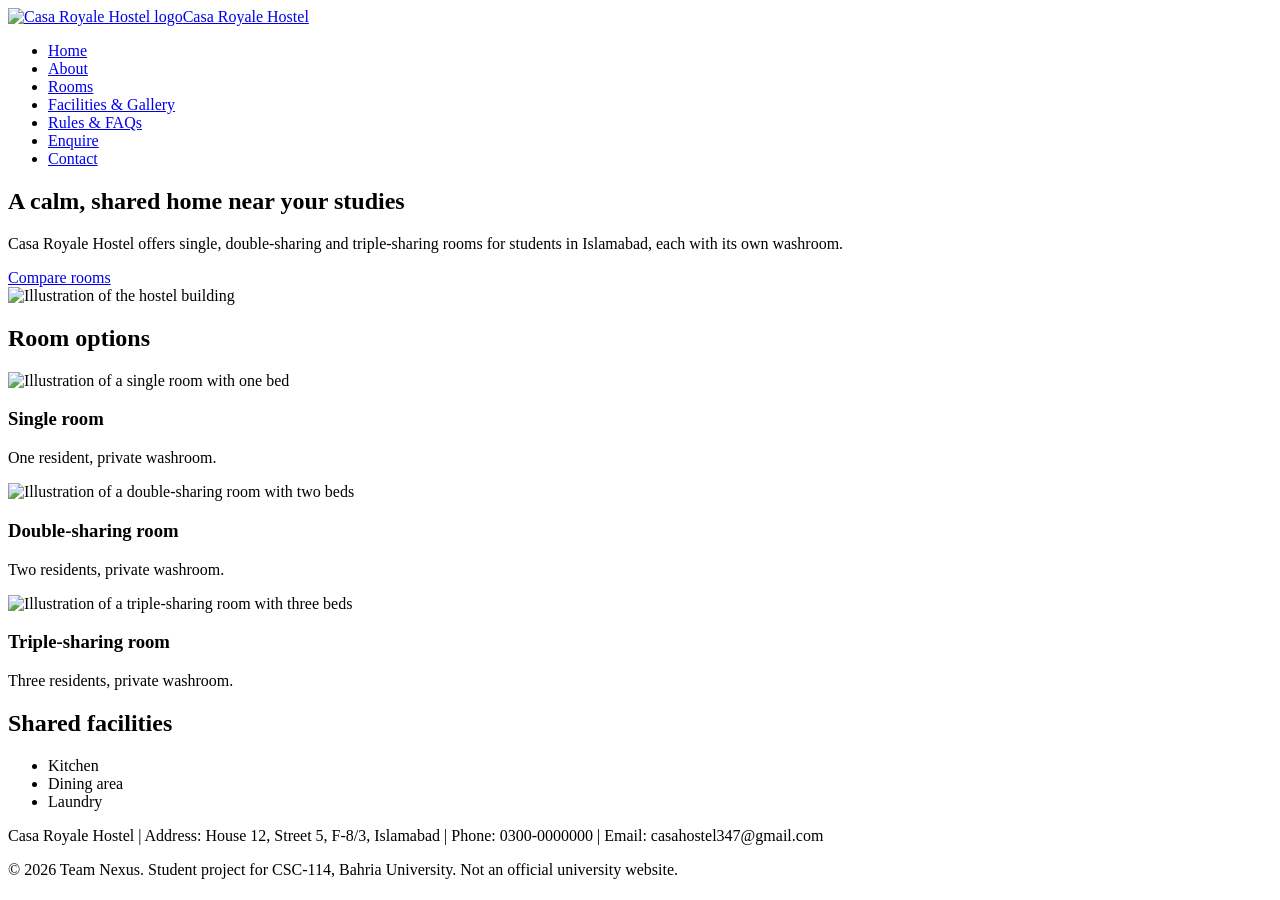
==== index.html @ 2ddaa354 "Add 7 HTML pages and CSS" ====
<!DOCTYPE html>
<html lang="en">
<head>
<meta charset="UTF-8">
<meta name="viewport" content="width=device-width, initial-scale=1">
<meta name="description" content="Casa Royale Hostel: single, double and triple-sharing rooms for students in Islamabad.">
<title>Home | Casa Royale Hostel</title>
<link rel="stylesheet" href="css/style.css">
</head>
<body>
<header class="site-header">
<a class="brand" href="index.html"><img src="images/logo.svg" alt="Casa Royale Hostel logo" width="40" height="40"><span>Casa Royale Hostel</span></a>
<nav aria-label="Main navigation"><ul><li><a href="index.html" aria-current="page">Home</a></li><li><a href="about.html">About</a></li><li><a href="rooms.html">Rooms</a></li><li><a href="facilities.html">Facilities & Gallery</a></li><li><a href="rules.html">Rules & FAQs</a></li><li><a href="enquiry.html">Enquire</a></li><li><a href="contact.html">Contact</a></li></ul></nav>
</header>
<main id="main">
<section class="hero" id="hero">
<div><h1>A calm, shared home near your studies</h1>
<p>Casa Royale Hostel offers single, double-sharing and triple-sharing rooms for students in Islamabad, each with its own washroom.</p>
<a class="btn" href="rooms.html">Compare rooms</a></div>
<img src="images/hero.svg" alt="Illustration of the hostel building" width="420" height="300">
</section>
<section id="preview"><h2>Room options</h2>
<div class="cards">
<article class="card"><img src="images/room-single.svg" alt="Illustration of a single room with one bed" width="300" height="160"><h3>Single room</h3><p>One resident, private washroom.</p></article>
<article class="card"><img src="images/room-double.svg" alt="Illustration of a double-sharing room with two beds" width="300" height="160"><h3>Double-sharing room</h3><p>Two residents, private washroom.</p></article>
<article class="card"><img src="images/room-triple.svg" alt="Illustration of a triple-sharing room with three beds" width="300" height="160"><h3>Triple-sharing room</h3><p>Three residents, private washroom.</p></article>
</div></section>
<section id="highlights"><h2>Shared facilities</h2>
<ul class="list"><li>Kitchen</li><li>Dining area</li><li>Laundry</li></ul></section>
</main>
<footer class="site-footer">
<p>Casa Royale Hostel | Address: House 12, Street 5, F-8/3, Islamabad | Phone: 0300-0000000 | Email: casahostel347@gmail.com</p>
<p>&copy; 2026 Team Nexus. Student project for CSC-114, Bahria University. Not an official university website.</p>
</footer>
</body>
</html>
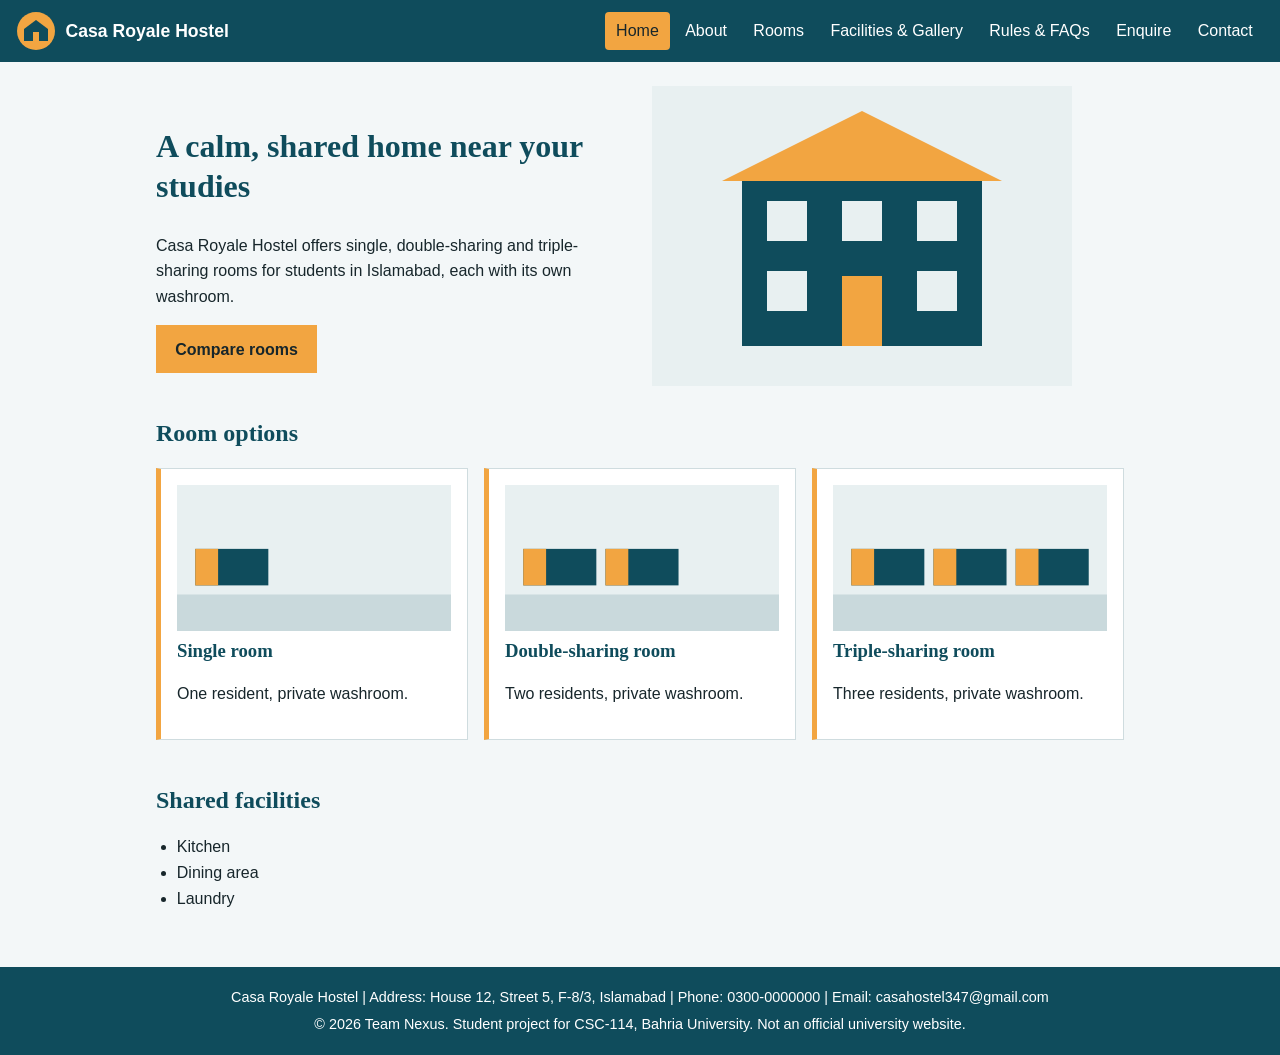
==== commit 06ab13c7: "Update HTML links to flat structure." ====
--- a/index.html
+++ b/index.html
@@ -5,11 +5,11 @@
 <meta name="viewport" content="width=device-width, initial-scale=1">
 <meta name="description" content="Casa Royale Hostel: single, double and triple-sharing rooms for students in Islamabad.">
 <title>Home | Casa Royale Hostel</title>
-<link rel="stylesheet" href="css/style.css">
+<link rel="stylesheet" href="style.css">
 </head>
 <body>
 <header class="site-header">
-<a class="brand" href="index.html"><img src="images/logo.svg" alt="Casa Royale Hostel logo" width="40" height="40"><span>Casa Royale Hostel</span></a>
+<a class="brand" href="index.html"><img src="logo.svg" alt="Casa Royale Hostel logo" width="40" height="40"><span>Casa Royale Hostel</span></a>
 <nav aria-label="Main navigation"><ul><li><a href="index.html" aria-current="page">Home</a></li><li><a href="about.html">About</a></li><li><a href="rooms.html">Rooms</a></li><li><a href="facilities.html">Facilities & Gallery</a></li><li><a href="rules.html">Rules & FAQs</a></li><li><a href="enquiry.html">Enquire</a></li><li><a href="contact.html">Contact</a></li></ul></nav>
 </header>
 <main id="main">
@@ -17,13 +17,13 @@
 <div><h1>A calm, shared home near your studies</h1>
 <p>Casa Royale Hostel offers single, double-sharing and triple-sharing rooms for students in Islamabad, each with its own washroom.</p>
 <a class="btn" href="rooms.html">Compare rooms</a></div>
-<img src="images/hero.svg" alt="Illustration of the hostel building" width="420" height="300">
+<img src="hero.svg" alt="Illustration of the hostel building" width="420" height="300">
 </section>
 <section id="preview"><h2>Room options</h2>
 <div class="cards">
-<article class="card"><img src="images/room-single.svg" alt="Illustration of a single room with one bed" width="300" height="160"><h3>Single room</h3><p>One resident, private washroom.</p></article>
-<article class="card"><img src="images/room-double.svg" alt="Illustration of a double-sharing room with two beds" width="300" height="160"><h3>Double-sharing room</h3><p>Two residents, private washroom.</p></article>
-<article class="card"><img src="images/room-triple.svg" alt="Illustration of a triple-sharing room with three beds" width="300" height="160"><h3>Triple-sharing room</h3><p>Three residents, private washroom.</p></article>
+<article class="card"><img src="room-single.svg" alt="Illustration of a single room with one bed" width="300" height="160"><h3>Single room</h3><p>One resident, private washroom.</p></article>
+<article class="card"><img src="room-double.svg" alt="Illustration of a double-sharing room with two beds" width="300" height="160"><h3>Double-sharing room</h3><p>Two residents, private washroom.</p></article>
+<article class="card"><img src="room-triple.svg" alt="Illustration of a triple-sharing room with three beds" width="300" height="160"><h3>Triple-sharing room</h3><p>Three residents, private washroom.</p></article>
 </div></section>
 <section id="highlights"><h2>Shared facilities</h2>
 <ul class="list"><li>Kitchen</li><li>Dining area</li><li>Laundry</li></ul></section>
--- a/style.css
+++ b/style.css
@@ -0,0 +1,39 @@
+/* Casa Royale Hostel - main style sheet */
+:root{--teal:#0f4c5c;--amber:#f2a541;--bg:#f3f7f8;--ink:#17262b;--card:#fff;--line:#cfdcdf}
+*{box-sizing:border-box}
+body{margin:0;font-family:"Trebuchet MS",Arial,sans-serif;color:var(--ink);background:var(--bg);line-height:1.6}
+h1,h2,h3{font-family:Georgia,"Times New Roman",serif;color:var(--teal);line-height:1.25}
+h1{font-size:2rem}
+a{color:var(--teal)}
+img{max-width:100%;height:auto}
+.site-header{background:var(--teal);display:flex;flex-wrap:wrap;align-items:center;justify-content:space-between;gap:.6rem;padding:.7rem 1rem}
+.brand{display:flex;align-items:center;gap:.6rem;color:#fff;text-decoration:none;font-weight:bold;font-size:1.1rem}
+nav ul{list-style:none;margin:0;padding:0;display:flex;flex-wrap:wrap;gap:.25rem}
+nav a{display:block;color:#fff;text-decoration:none;padding:.4rem .7rem;border-radius:4px}
+nav a:hover,nav a[aria-current]{background:var(--amber);color:var(--ink)}
+a:focus-visible,button:focus-visible,input:focus-visible,select:focus-visible,textarea:focus-visible{outline:3px solid var(--amber);outline-offset:2px}
+main{max-width:1000px;margin:0 auto;padding:1.5rem 1rem}
+section{margin-bottom:2rem}
+.hero{display:grid;grid-template-columns:1fr 1fr;gap:1.5rem;align-items:center}
+.cards{display:grid;grid-template-columns:repeat(auto-fit,minmax(240px,1fr));gap:1rem}
+.card{background:var(--card);border:1px solid var(--line);border-left:5px solid var(--amber);padding:1rem;margin:0 0 .8rem}
+.card h3{margin-top:0}
+.btn{display:inline-block;background:var(--amber);color:var(--ink);font-weight:bold;border:0;padding:.7rem 1.2rem;text-decoration:none;cursor:pointer;font-size:1rem}
+.btn:hover{background:#ffc366}
+.list{padding-left:1.3rem}
+.note{background:#e1edef;padding:1rem}
+.table-wrap{overflow-x:auto}
+table{border-collapse:collapse;width:100%;background:var(--card)}
+caption{text-align:left;font-weight:bold;padding:.5rem 0}
+th,td{border:1px solid var(--line);padding:.6rem;text-align:left}
+thead th{background:var(--teal);color:#fff}
+fieldset{border:1px solid var(--line);background:var(--card);padding:1rem;max-width:560px}
+label{display:block;font-weight:bold;margin-bottom:.25rem}
+input,select,textarea{width:100%;padding:.55rem;border:1px solid #6f878d;font:inherit}
+.site-footer{background:var(--teal);color:#fff;text-align:center;padding:1rem;font-size:.9rem}
+.site-footer p{margin:.2rem 0}
+@media (max-width:700px){
+.hero{grid-template-columns:1fr}
+h1{font-size:1.6rem}
+.site-header{flex-direction:column;align-items:flex-start}
+}
